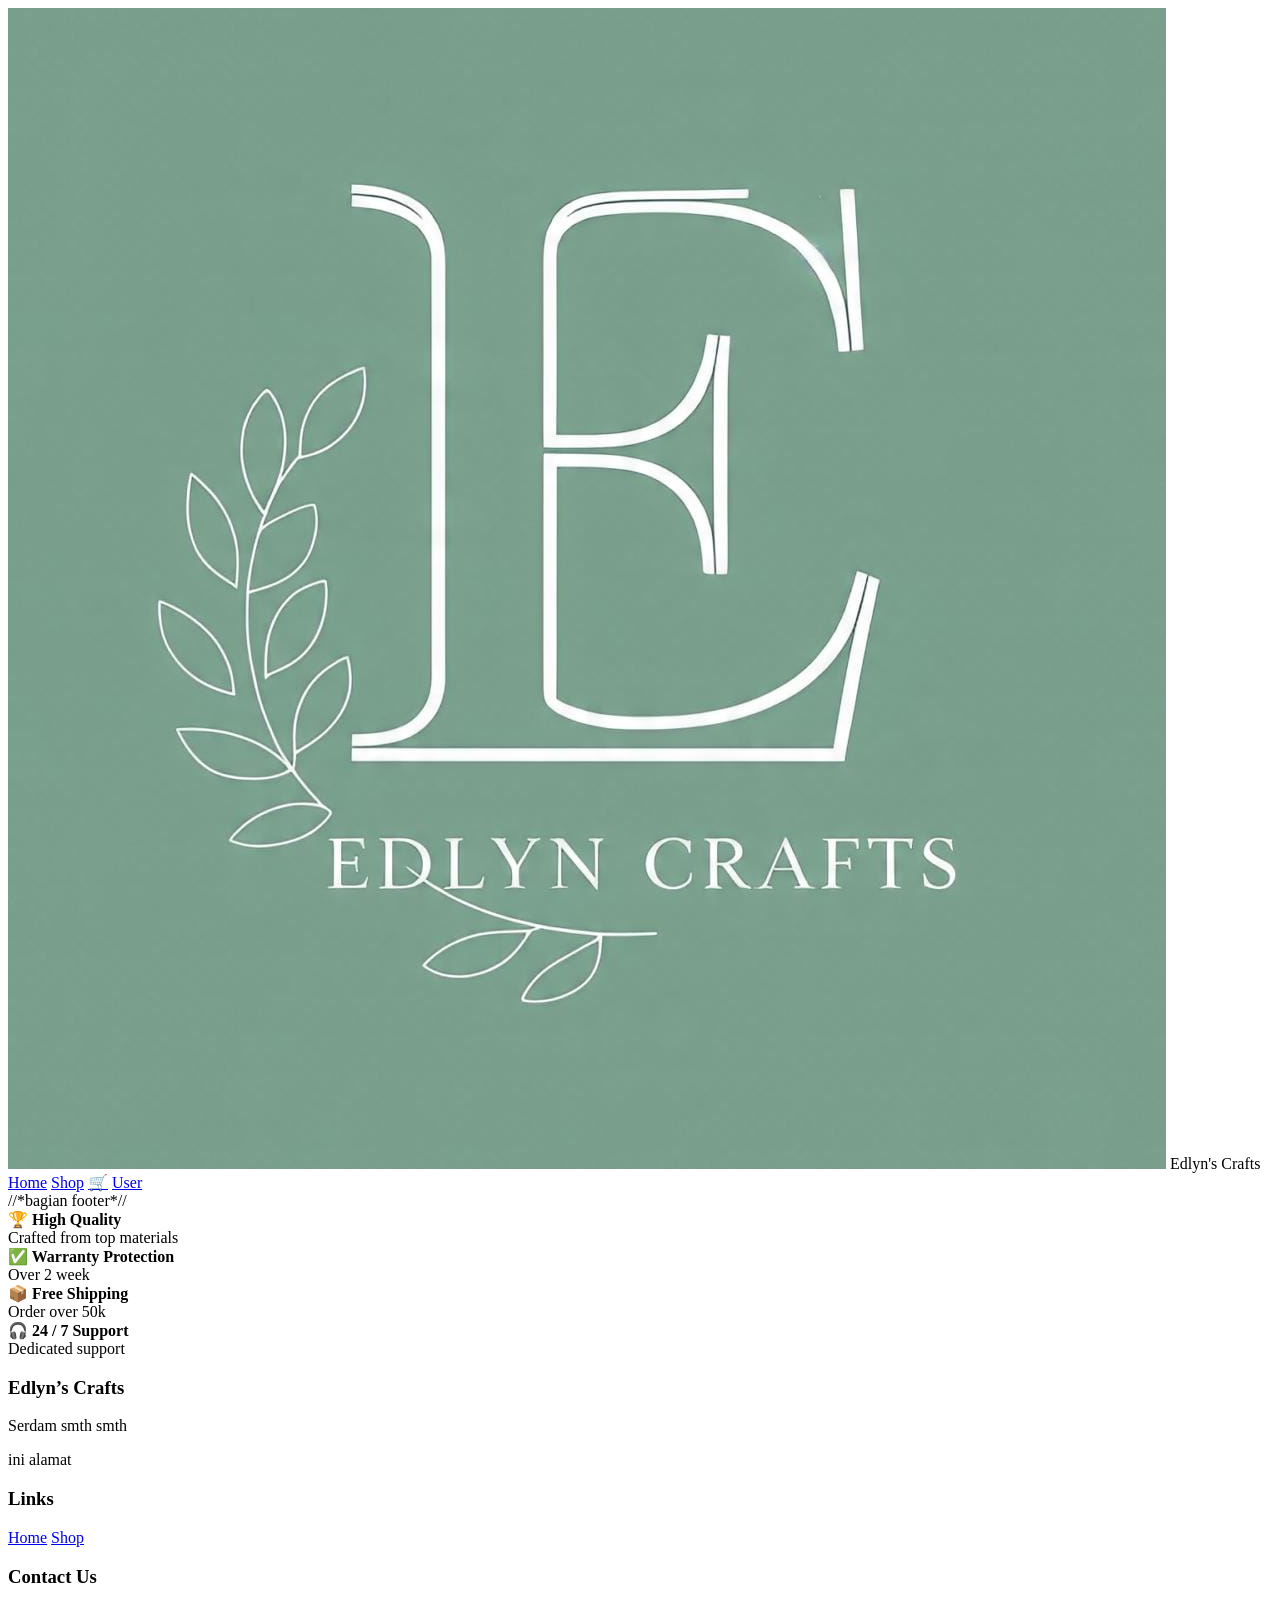
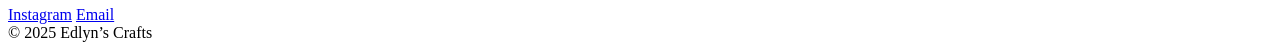
==== alberto/headeralberto.html @ 45703c52 "file for me" ====
<!DOCTYPE html>
<html lang="en">
<head>
    <meta charset="UTF-8">
    <meta name="viewport" content="width=device-width, initial-scale=1.0">
    <title>Edlyn's Crafts - Shop</title>
    <style>
  
    </style>
</head>
<body>
    <div class="header-bar">
        <div>
            <img src="logo produk.jpeg" alt="Logo Edlyn's Crafts">
            <span>Edlyn's Crafts</span>
        </div>
        <div class="nav-links">
            <a href="headeralberto.html">Home</a> <a href="footeralberto.html">Shop</a>
            <a href="#">🛒</a>
            <a href="loginalberto.html">User</a>
        </div>
    </div>
    </div>

    //*bagian footer*//

    <div class="features">
        <div>
            <strong>🏆 High Quality</strong><br>
            <span class="description">Crafted from top materials</span>
        </div>
        <div>
            <strong>✅ Warranty Protection</strong><br>
            <span class="description">Over 2 week</span>
        </div>
        <div>
            <strong>📦 Free Shipping</strong><br>
            <span class="description">Order over 50k</span>
        </div>
        <div>
            <strong>🎧 24 / 7 Support</strong><br>
            <span class="description">Dedicated support</span>
        </div>
    </div>

    <div class="footer">
        <div class="footer-section">
            <h3>Edlyn’s Crafts</h3>
            <p>Serdam smth smth</p>
            <p>ini alamat</p>
        </div>
        <div class="footer-section">
            <h3>Links</h3>
            <a href="headeralberto.html">Home</a>
            <a href="footer.html">Shop</a>
        </div>
        <div class="footer-section">
            <h3>Contact Us</h3>
            <a href="https://www.instagram.com/edlyns.crafts?igsh=NXRrYTk2MG1pc3Vm" target="_blank">Instagram</a>
            <a href="mailto:edlyns.crafts@gmail.com" target="_blank">Email</a>
        </div>
    </div>

    <div class="copyright">
        © 2025 Edlyn’s Crafts
    </div>


</body>
</html>
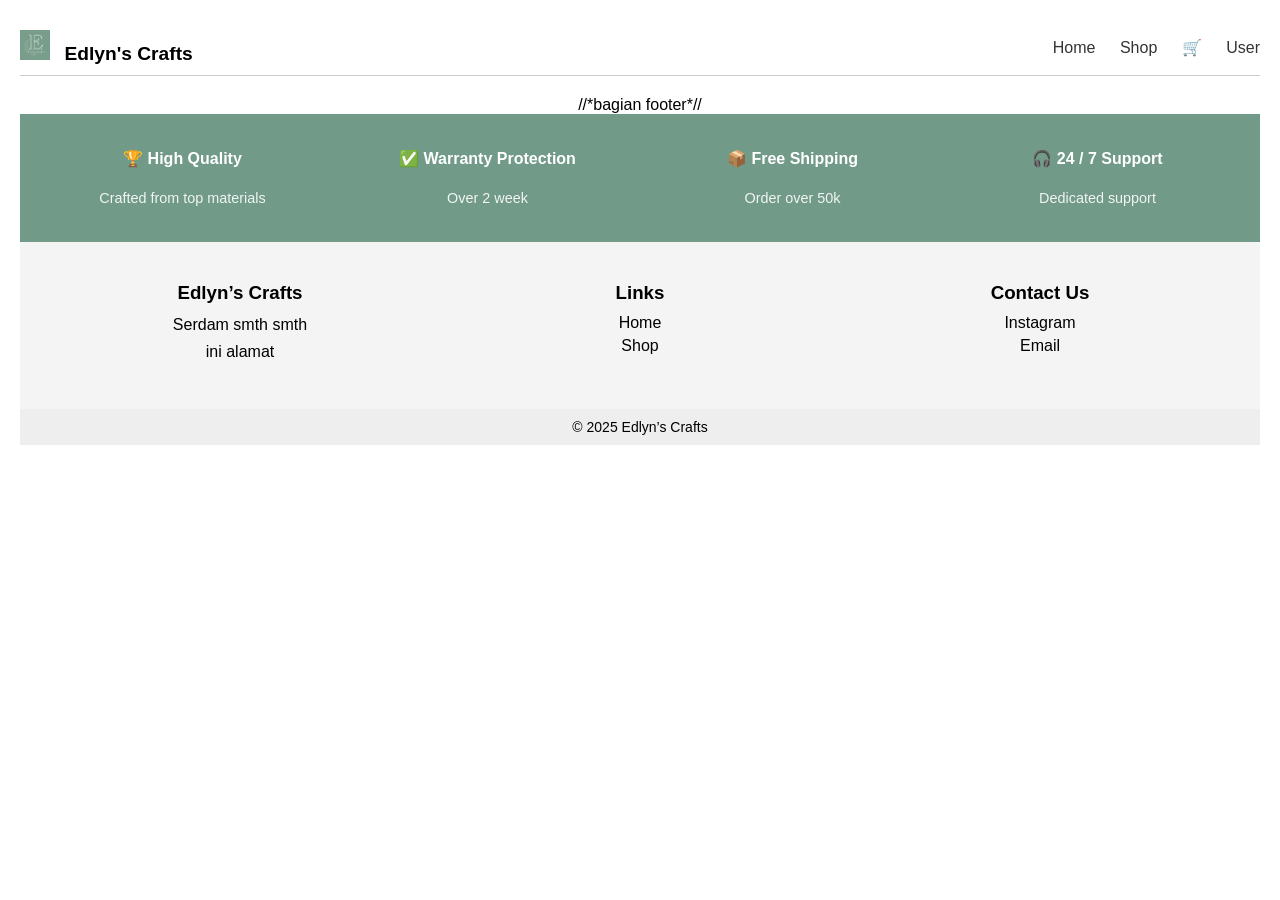
==== commit 165a5c61: "Update headeralberto.html balikin style" ====
--- a/alberto/headeralberto.html
+++ b/alberto/headeralberto.html
@@ -5,7 +5,147 @@
     <meta name="viewport" content="width=device-width, initial-scale=1.0">
     <title>Edlyn's Crafts - Shop</title>
     <style>
-  
+              body {
+            font-family: sans-serif;
+            margin: 20px;
+            text-align: center;
+        }
+        .header-bar {
+            display: flex;
+            justify-content: space-between;
+            align-items: center;
+            padding: 10px 0;
+            border-bottom: 1px solid #ccc;
+            margin-bottom: 20px;
+        }
+        .header-bar img {
+            width: 30px; 
+            height: 30px;
+            margin-right: 10px;
+        }
+        .header-bar span {
+            font-weight: bold;
+            font-size: 1.2em;
+        }
+        .nav-links a {
+            margin-left: 20px;
+            text-decoration: none;
+            color: #333;
+        }
+        .nav-links a:hover {
+            color: #007bff;
+        }
+        .content {
+            margin-top: 50px;
+        }
+        .product-grid {
+            display: grid;
+            grid-template-columns: repeat(auto-fit, minmax(250px, 1fr));
+            gap: 20px;
+            margin-top: 20px;
+        }
+        .product-item {
+            border: 1px solid #eee;
+            padding: 15px;
+            text-align: left;
+            box-shadow: 2px 2px 5px rgba(0,0,0,0.1);
+        }
+        .product-item img {
+            max-width: 100%;
+            height: auto;
+            margin-bottom: 10px;
+        }
+        .product-item h3 {
+            margin-top: 0;
+            font-size: 1.1em;
+        }
+        .product-item p {
+            font-size: 0.9em;
+            color: #666;
+        }
+
+        .features {
+            background-color: #719a89;
+            color: white;
+            display: flex;
+            flex-wrap: wrap;
+            justify-content: space-around;
+            padding: 20px 10px;
+            text-align: center;
+        }
+
+        .features div {
+            flex: 1 1 200px;
+            margin: 10px;
+            padding: 5px; 
+        }
+
+        .features strong {
+            display: block; 
+            margin-bottom: 3px; 
+        }
+
+        .features span.description { 
+            font-size: 0.9em; 
+            opacity: 0.9; 
+        }
+
+        .footer {
+            background-color: #f4f4f4;
+            padding: 30px 20px;
+            display: flex;
+            flex-wrap: wrap;
+            justify-content: space-between;
+        }
+
+        .footer-section {
+            flex: 1 1 200px;
+            margin: 10px;
+        }
+
+        .footer h3 {
+            margin-top: 0;
+            margin-bottom: 10px; 
+        }
+
+        .footer-section a {
+            color: #000;
+            text-decoration: none;
+             margin-left: 20px; 
+            display: block; 
+            margin: 5px 0; 
+        }
+
+        .footer-section a:hover {
+            color: #007bff;
+        }
+
+        .footer-section p { 
+            margin: 5px 0; 
+            line-height: 1.4; 
+        }
+
+
+        .copyright {
+            text-align: center;
+            font-size: 14px;
+            padding: 10px;
+            background: #eee;
+        }
+
+        @media (max-width: 600px) {
+            .features, .footer {
+                flex-direction: column;
+                align-items: center;
+            }
+            .footer-section {
+                text-align: center; 
+            }
+            .footer-section a {
+                display: inline-block; 
+                margin: 5px 10px; 
+            }
+        }
     </style>
 </head>
 <body>
@@ -67,4 +207,4 @@
 
 
 </body>
-</html>+</html>
